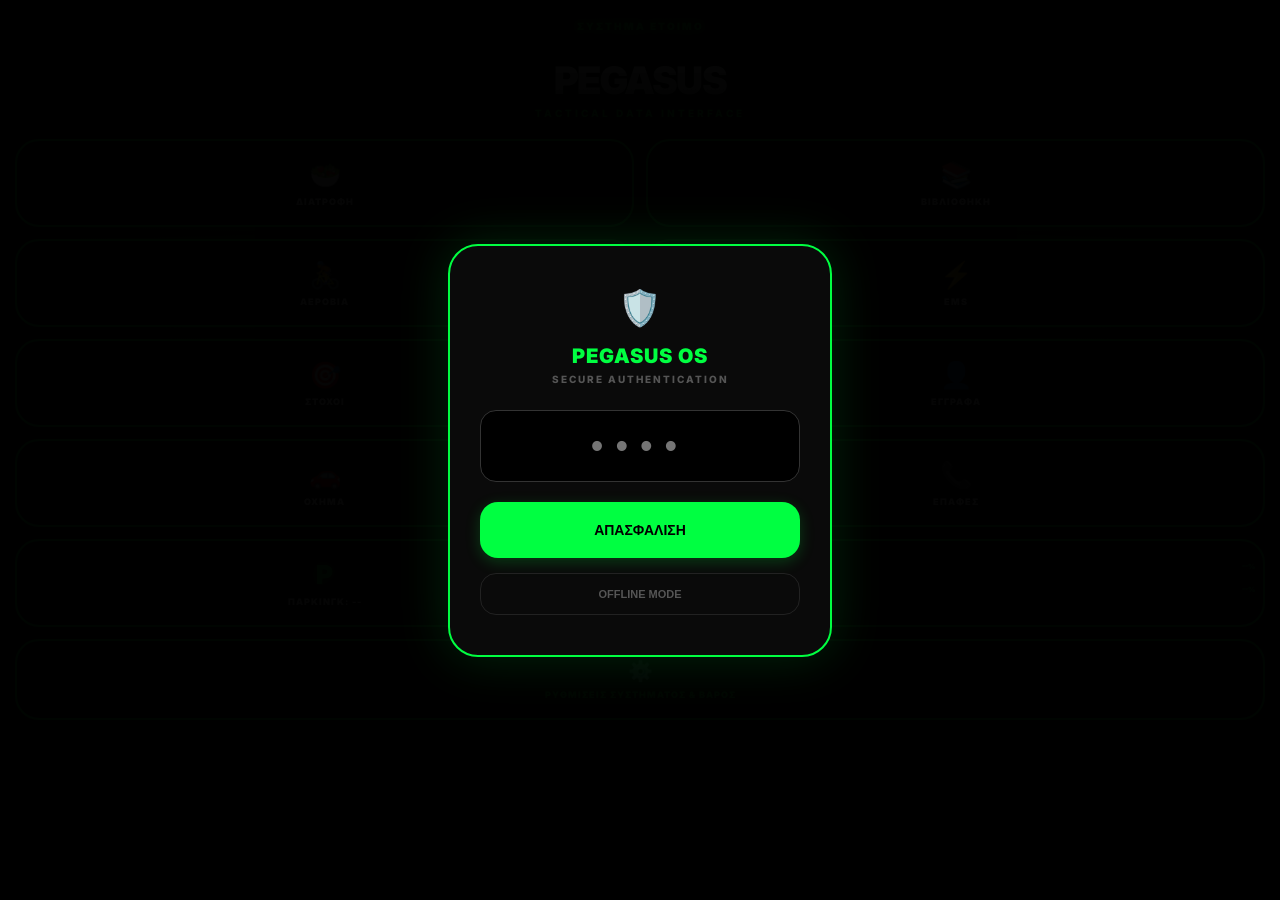
==== mobile.html @ 5f59782a "Update mobile.html" ====
<!DOCTYPE html>
<html lang="el">
<head>
    <meta charset="UTF-8">
    <meta name="viewport" content="width=device-width, initial-scale=1.0, maximum-scale=1.0, user-scalable=no, viewport-fit=cover">
    <title>Pegasus Mobile v15.9</title>

    <script>
        (function() {
            const params = new URLSearchParams(window.location.search);
            const now = Date.now();
            if (!params.has('v') || (now - parseInt(params.get('v')) > 30000)) {
                window.location.replace(window.location.pathname + '?v=' + now + window.location.hash);
            }
        })();
    </script>

    <link href="https://fonts.googleapis.com/css2?family=Inter:wght@400;600;800;900&display=swap" rel="stylesheet">
    
    <style>
        :root { 
            --main: #00ff41; --danger: #ff4444; --bg: #050505; 
            --card: rgba(23, 23, 23, 0.85); --border: #00ff41; 
        }
        
        body, html { 
            height: 100%; margin: 0; overflow: hidden; background: var(--bg); 
            color: #fff; font-family: 'Inter', sans-serif; text-align: center; 
            overscroll-behavior: none; position: fixed; width: 100%; 
        }

        body { 
            padding: 20px 15px; box-sizing: border-box; 
            background-image: radial-gradient(circle at 50% -20%, #002200 0%, #050505 60%); 
            display: flex; flex-direction: column; align-items: center; 
        }

        #sync-indicator { font-size: 10px; font-weight: 900; letter-spacing: 2px; color: var(--main); margin-bottom: 10px; text-transform: uppercase; text-shadow: 0 0 10px var(--main); }
        
        .header h1 { font-size: 38px; font-weight: 900; margin: 0; letter-spacing: -1.5px; text-transform: uppercase; background: linear-gradient(to bottom, #fff, #888); -webkit-background-clip: text; -webkit-text-fill-color: transparent; }
        .header p { font-size: 10px; color: var(--main); margin: 4px 0 20px; font-weight: 800; letter-spacing: 3px; text-transform: uppercase; }

        .grid { display: grid; grid-template-columns: 1fr 1fr; gap: 12px; width: 100%; padding-bottom: 20px; overflow-y: auto; scrollbar-width: none; }
        .grid::-webkit-scrollbar { display: none; }
.log-item { 
            background: rgba(255, 255, 255, 0.05); 
            padding: 15px; 
            border-radius: 18px; 
            border: 1px solid var(--border); 
            text-align: left; 
            position: relative; 
            margin-bottom: 12px; 
            width: 100%; 
            box-sizing: border-box; 
            display: block; /* Επιβάλλει σταθερή δομή */
        }
.btn-del { 
            position: absolute; 
            top: 12px; 
            right: 12px; 
            color: var(--danger); 
            background: rgba(255, 68, 68, 0.1); 
            border: 1px solid var(--danger);
            border-radius: 8px;
            padding: 5px 10px;
            font-size: 14px; 
            font-weight: 900; 
            cursor: pointer;
        }
        .tile { 
            background: var(--card); border: 2px solid var(--border); border-radius: 24px; 
            padding: 18px 10px; backdrop-filter: blur(12px); transition: 0.15s; 
            display: flex; flex-direction: column; align-items: center; justify-content: center;
            box-shadow: 0 0 15px rgba(0, 255, 65, 0.15);
        }
        .tile:active { transform: scale(0.94); background: rgba(0,255,65,0.1); }
        .tile-icon { font-size: 26px; margin-bottom: 6px; }
        .tile-label { font-size: 9px; font-weight: 900; text-transform: uppercase; color: #fff; letter-spacing: 1px; }

        .view { display: none; height: 82vh; flex-direction: column; width: 100%; align-items: center; overflow-y: auto; padding-bottom: 40px; scrollbar-width: none; }
        .view.active { display: flex; animation: viewIn 0.3s cubic-bezier(0.4, 0, 0.2, 1) forwards; }
        @keyframes viewIn { from { opacity: 0; transform: translateY(15px); } to { opacity: 1; transform: translateY(0); } }

        input { width: 100%; background: #000; border: 1px solid #222; border-radius: 16px; color: #fff; padding: 14px; margin-bottom: 10px; font-size: 16px; box-sizing: border-box; text-align: center; outline: none; }
        .primary-btn { width: 100%; padding: 16px; background: var(--main); border: none; border-radius: 18px; color: #000; font-weight: 900; text-transform: uppercase; font-size: 12px; cursor: pointer; box-shadow: 0 4px 15px rgba(0,255,65,0.2); }
        .secondary-btn { background: transparent; border: 1px solid var(--main); color: var(--main); padding: 14px; border-radius: 16px; font-weight: 800; font-size: 11px; text-transform: uppercase; cursor: pointer; width: 100%; }
        .btn-back { background: rgba(255,255,255,0.05); border: none; color: var(--main); font-weight: 900; padding: 10px 20px; border-radius: 14px; margin-bottom: 20px; text-transform: uppercase; font-size: 10px; letter-spacing: 1px; }

        .mini-card { background: rgba(255, 255, 255, 0.03); padding: 15px; border-radius: 20px; border: 1px solid #1a1a1a; margin-bottom: 10px; width: 100%; box-sizing: border-box; }
        .mini-label { font-size: 9px; font-weight: 800; color: var(--main); text-transform: uppercase; letter-spacing: 1px; margin-bottom: 4px; display: block; }
        .mini-val { font-size: 16px; font-weight: 900; color: #fff; }

        .bar-bg { width: 100%; background: #000; height: 6px; border-radius: 3px; margin-top: 10px; overflow: hidden; border: 1px solid #111; }
        .bar-fill { height: 100%; background: var(--main); width: 0%; transition: width 0.8s cubic-bezier(0.4, 0, 0.2, 1); box-shadow: 0 0 10px var(--main); }

        .section-title { font-size: 11px; font-weight: 900; color: var(--main); text-transform: uppercase; letter-spacing: 2px; margin: 25px 0 12px; text-align: center; }
        .compact-grid { display: grid; grid-template-columns: 1fr 1fr; gap: 10px; width: 100%; margin-bottom: 10px; }
        .input-label { font-size: 9px; color: #666; text-transform: uppercase; margin-bottom: 5px; font-weight: 800; letter-spacing: 1px; text-align: center; width: 100%; }
        .icon-parking {
    color: var(--main); /* Χρησιμοποιεί το Pegasus Green */
    text-shadow: 0 0 10px rgba(0, 255, 65, 0.5); /* Προσθέτει Tactical Glow */
    font-style: normal;
    font-weight: 900;
}
    </style>
</head>
<body>

    <div id="pinModal" style="display:none; position: fixed; top: 0; left: 0; width: 100%; height: 100%; background: rgba(0,0,0,0.98); z-index: 9999; flex-direction: column; align-items: center; justify-content: center;">
        <div style="background:#0a0a0a; border:2px solid #00ff41; padding:40px 30px; border-radius:30px; text-align:center; width:85%; max-width: 320px; box-shadow: 0 0 50px rgba(0,255,65,0.15);">
            <div style="font-size:35px; margin-bottom:15px;">🛡️</div>
            <div style="color:#00ff41; font-weight:900; margin-bottom:5px; letter-spacing:1px; font-size: 20px;">PEGASUS OS</div>
            <div style="color:#555; font-size: 10px; font-weight: 800; margin-bottom: 25px; letter-spacing: 2px;">SECURE AUTHENTICATION</div>
            <input type="password" id="pinInput" style="font-size:36px; letter-spacing:12px; border-color: #333; margin-bottom: 20px;" inputmode="numeric" maxlength="4" placeholder="••••">
            <button class="primary-btn" onclick="attemptVaultUnlock()" style="font-size: 14px; padding: 20px;">ΑΠΑΣΦΑΛΙΣΗ</button>
            <button class="secondary-btn" style="margin-top: 15px; border-color: #222; color: #555;" onclick="skipVault()">OFFLINE MODE</button>
        </div>
    </div>

    <div id="sync-indicator">ΣΥΣΤΗΜΑ ΕΤΟΙΜΟ</div>
    <div id="dietAdvisorMobile" style="font-size: 11px; font-weight: 800; color: #ffb300; margin-bottom: 15px; text-transform: uppercase; letter-spacing: 1px;"></div>

    <div id="home" class="view active">
        <div class="header"><h1>PEGASUS</h1><p>Tactical Data Interface</p></div>
        
        <div class="grid">
            <div class="tile" onclick="openView('diet')"><span class="tile-icon">🥗</span><span class="tile-label">Διατροφή</span></div>
            <div class="tile" onclick="openView('library')"><span class="tile-icon">📚</span><span class="tile-label">Βιβλιοθήκη</span></div>
            
            <div class="tile" onclick="openView('cardio')"><span class="tile-icon">🚴</span><span class="tile-label">Αερόβια</span></div>
            <div class="tile" onclick="openView('ems_panel')"><span class="tile-icon">⚡</span><span class="tile-label">EMS</span></div>
            
            <div class="tile" onclick="openView('preview')"><span class="tile-icon">🎯</span><span class="tile-label">Στόχοι</span></div>
            <div class="tile" onclick="openView('profile')"><span class="tile-icon">👤</span><span class="tile-label">Έγγραφα</span></div>
            
            <div class="tile" onclick="openView('car')"><span class="tile-icon">🚗</span><span class="tile-label">Όχημα</span></div>
            <div class="tile" onclick="openView('phones')"><span class="tile-icon">📞</span><span class="tile-label">Επαφές</span></div>

<div class="tile" onclick="openView('parking_panel')">
    <span class="tile-icon icon-parking">P</span> 
    <span id="parkingStatus" class="tile-label">ΠΑΡΚΙΝΓΚ: --</span>
</div>

            <div class="tile" onclick="openView('supps')" style="padding: 10px 8px;">
                <div style="width: 100%; display: flex; flex-direction: column; gap: 4px;">
                    <div style="font-size: 7px; color: #fff; display: flex; justify-content: space-between; font-weight: 900;">
                        <span>WHEY</span><span id="homeProtTxt" style="color: var(--main);">--%</span>
                    </div>
                    <div class="bar-bg" style="height: 4px; margin: 0; background: rgba(0,0,0,0.5);">
                        <div id="homeProtBar" class="bar-fill" style="background: var(--main); box-shadow: 0 0 8px var(--main);"></div>
                    </div>
                    <div style="font-size: 7px; color: #fff; display: flex; justify-content: space-between; font-weight: 900;">
                        <span>CREA</span><span id="homeCreaTxt" style="color: var(--main);">--%</span>
                    </div>
                    <div class="bar-bg" style="height: 4px; margin: 0; background: rgba(0,0,0,0.5);">
                        <div id="homeCreaBar" class="bar-fill" style="background: var(--main); box-shadow: 0 0 8px var(--main);"></div>
                    </div>
                </div>
            </div>

            <div class="tile" onclick="openView('settings_panel')" style="grid-column: span 2;">
                <span class="tile-icon" style="font-size: 20px;">⚙️</span>
                <span class="tile-label" style="color: var(--main); font-weight: 900;">ΡΥΘΜΙΣΕΙΣ ΣΥΣΤΗΜΑΤΟΣ & ΒΑΡΟΣ</span>
            </div>
        </div>
    </div>

    <div id="diet" class="view">
        <button class="btn-back" onclick="openView('home')">◀ ΕΠΙΣΤΡΟΦΗ</button>
        <div class="compact-grid">
            <div class="mini-card"><span class="mini-label">ΘΕΡΜΙΔΕΣ</span><div id="txtKcal" class="mini-val">0 / 2800</div></div>
            <div class="mini-card"><span class="mini-label">ΠΡΩΤΕΪΝΗ</span><div id="txtProt" class="mini-val">0 / 160g</div></div>
        </div>
        <input type="text" id="fName" placeholder="Όνομα Γεύματος">
        <div class="compact-grid">
            <input type="number" id="fKcal" placeholder="Θερμίδες" inputmode="numeric">
            <input type="number" id="fProt" placeholder="Πρωτεΐνη" inputmode="numeric">
        </div>
        <button class="primary-btn" onclick="PegasusDiet.add()">ΚΑΤΑΓΡΑΦΗ ΓΕΥΜΑΤΟΣ</button>
        <div id="foodHistoryList" style="width:100%; margin-top:20px;"></div>
    </div>

    <div id="library" class="view">
        <button class="btn-back" onclick="openView('home')">◀ ΕΠΙΣΤΡΟΦΗ</button>
        <div class="section-title">ΒΙΒΛΙΟΘΗΚΗ ΦΑΓΗΤΩΝ</div>
        <input type="text" id="libSearch" placeholder="🔍 Αναζήτηση..." oninput="PegasusDiet.renderLibrary()">
        <div id="libraryContainer" style="width:100%;"></div>
    </div>

<div id="cardio" class="view">
        <button class="btn-back" onclick="openView('home')">◀ ΕΠΙΣΤΡΟΦΗ</button>
        <div class="section-title">ΚΑΤΑΓΡΑΦΗ ΑΕΡΟΒΙΑΣ</div>
        <div class="input-label">ΔΙΑΔΡΟΜΗ / ΤΥΠΟΣ</div>
        <input type="text" id="cdRoute" placeholder="π.χ. ΠΟΔΗΛΑΣΙΑ">
        <div class="compact-grid">
            <div><div class="input-label">ΧΙΛΙΟΜΕΤΡΑ</div><input type="number" id="cdKm" placeholder="Km" step="0.1" inputmode="decimal"></div>
            <div><div class="input-label">ΛΕΠΤΑ</div><input type="number" id="cdTime" placeholder="Min" inputmode="numeric"></div>
        </div>
        <button class="primary-btn" onclick="window.PegasusCardio?.save()">ΑΠΟΘΗΚΕΥΣΗ</button>
    </div>

    <div id="ems_panel" class="view">
        <button class="btn-back" onclick="openView('home')">◀ ΕΠΙΣΤΡΟΦΗ</button>
        <div class="section-title">ΣΥΝΕΔΡΙΑ IMS / EMS</div>
        <div class="mini-card" style="padding: 25px;">
            <div id="totalProgress" style="font-size: 12px; font-weight: 900; margin-bottom: 10px;">0% ΟΛΟΚΛΗΡΩΣΗ</div>
            <div class="bar-bg"><div id="mainProgressBar" class="bar-fill"></div></div>
            <div id="phaseTimer" style="font-size:55px; font-weight:900; color:#00ff41; margin:20px 0; font-variant-numeric: tabular-nums;">25:00</div>
        </div>
        <button id="btnStart" class="primary-btn" onclick="PegasusEMS.start()" style="padding: 20px;">ΕΝΑΡΞΗ ΣΥΝΕΔΡΙΑΣ</button>
    </div>

    <div id="preview" class="view">
        <button class="btn-back" onclick="openView('home')">◀ ΕΠΙΣΤΡΟΦΗ</button>
        <div class="section-title">ΕΒΔΟΜΑΔΙΑΙΑ ΣΤΟΧΕΥΣΗ</div>
        <div id="muscle-container" class="compact-grid"></div>
    </div>

    <div id="profile" class="view">
        <button class="btn-back" onclick="openView('home')">◀ ΕΠΙΣΤΡΟΦΗ</button>
        <div class="section-title">ΠΡΟΣΩΠΙΚΑ ΕΓΓΡΑΦΑ</div>
        <div class="input-label">ΠΡΟΣΩΠΙΚΟΣ ΑΡΙΘΜΟΣ</div><input type="text" id="pPA" readonly>
        <div class="input-label">ΑΔΤ</div><input type="text" id="pADT" readonly>
        <div class="input-label">ΑΦΜ</div><input type="text" id="pAFM" readonly>
        <div class="input-label">ΑΜΚΑ</div><input type="text" id="pAMKA" readonly>
        <div class="input-label">IBAN</div><input type="text" id="pIban" readonly>
        <div class="compact-grid">
            <button class="secondary-btn" onclick="unlockFields('profile')">ΕΠΕΞΕΡΓΑΣΙΑ</button>
            <button class="primary-btn" onclick="PegasusProfile.saveSpecs()">ΑΠΟΘΗΚΕΥΣΗ</button>
        </div>
    </div>

    <div id="car" class="view">
        <button class="btn-back" onclick="openView('home')">◀ ΕΠΙΣΤΡΟΦΗ</button>
        <div class="section-title">ΣΤΟΙΧΕΙΑ ΟΧΗΜΑΤΟΣ</div>
        <div class="input-label">ΠΙΝΑΚΙΔΑ</div><input type="text" id="carPlate" readonly>
        <div class="input-label">ΜΟΝΤΕΛΟ</div><input type="text" id="carModel" readonly>
        <div class="input-label">VIN (ΠΛΑΙΣΙΟ)</div><input type="text" id="carVin" readonly>
        <div class="section-title" style="margin-top:15px; color: #555;">ΗΜΕΡΟΜΗΝΙΕΣ & ΣΕΡΒΙΣ</div>
        <div class="input-label">ΛΗΞΗ ΑΣΦΑΛΕΙΑΣ</div><input type="text" id="carIns" placeholder="ΗΗ/ΜΜ/ΕΕΕΕ" readonly>
        <div class="input-label">ΛΗΞΗ ΚΤΕΟ</div><input type="text" id="carKteo" placeholder="ΗΗ/ΜΜ/ΕΕΕΕ" readonly>
        <div class="input-label">ΕΠΟΜΕΝΟ SERVICE (KM)</div><input type="text" id="carSrv" placeholder="π.χ. 306.000" readonly>
        <div class="compact-grid">
            <button class="secondary-btn" onclick="unlockFields('car')">ΕΠΕΞΕΡΓΑΣΙΑ</button>
            <button class="primary-btn" onclick="window.PegasusCar?.saveSpecs()">ΑΠΟΘΗΚΕΥΣΗ</button>
        </div>
    </div>

    <div id="phones" class="view">
        <button class="btn-back" onclick="openView('home')">◀ ΕΠΙΣΤΡΟΦΗ</button>
        <div class="section-title">ΕΠΑΦΕΣ ΑΝΑΓΚΗΣ</div>
        <input type="text" id="cName" placeholder="Όνομα">
        <input type="tel" id="cNum" placeholder="Τηλέφωνο">
        <button class="primary-btn" onclick="PegasusProfile.addContact()">ΠΡΟΣΘΗΚΗ</button>
        <div id="contactList" style="width:100%; margin-top: 15px;"></div>
    </div>

    <div id="supps" class="view">
        <button class="btn-back" onclick="openView('home')">◀ ΕΠΙΣΤΡΟΦΗ</button>
        <div class="section-title">ΑΠΟΘΕΜΑ ΣΥΜΠΛΗΡΩΜΑΤΩΝ</div>
        <div class="mini-card" style="border-left: 4px solid #00bcd4;">
            <span class="mini-label">ΠΡΩΤΕΪΝΗ WHEY</span>
            <div id="protLevelText" class="mini-val">--- / 2500g</div>
            <div class="bar-bg"><div id="protBar" class="bar-fill" style="background:#00bcd4;"></div></div>
            <div class="compact-grid" style="margin-top:15px;">
                <button class="secondary-btn" onclick="PegasusInventory.consume('prot', 30)">-30g</button>
                <button class="primary-btn" onclick="PegasusInventory.refill('prot', 2500)">ΑΝΑΠΛΗΡΩΣΗ</button>
            </div>
        </div>
        <div class="mini-card" style="border-left: 4px solid #9c27b0;">
            <span class="mini-label">ΚΡΕΑΤΙΝΗ</span>
            <div id="creaLevelText" class="mini-val">--- / 1000g</div>
            <div class="bar-bg"><div id="creaBar" class="bar-fill" style="background:#9c27b0;"></div></div>
            <div class="compact-grid" style="margin-top:15px;">
                <button class="secondary-btn" onclick="PegasusInventory.consume('crea', 5)">-5g</button>
                <button class="primary-btn" onclick="PegasusInventory.refill('crea', 1000)">ΑΝΑΠΛΗΡΩΣΗ</button>
            </div>
        </div>
    </div>

<div id="parking_panel" class="view">
    <button class="btn-back" onclick="openView('home')">◀ ΕΠΙΣΤΡΟΦΗ</button>
    <div class="section-title">ΕΝΤΟΠΙΣΜΟΣ ΟΧΗΜΑΤΟΣ</div>
    <div class="mini-card" style="border-left: 4px solid #ff9800;">
        <span class="mini-label">ΝΕΑ ΠΕΡΙΟΧΗ / ΘΕΣΗ</span>
        <input type="text" id="parkingInput" placeholder="π.χ. Γιάννενα, Κέντρο...">
       <button class="primary-btn" onclick="window.PegasusParking.save()">ΑΠΟΘΗΚΕΥΣΗ ΣΤΟ CLOUD</button>
    </div>
    <div class="section-title">ΠΡΟΣΦΑΤΕΣ ΠΕΡΙΟΧΕΣ (TOP 10)</div>
    <div id="parkingHistoryList" style="width:100%; display:flex; flex-direction:column; gap:8px;"></div>
</div>

    <div id="settings_panel" class="view">
        <button class="btn-back" onclick="openView('home')">◀ ΕΠΙΣΤΡΟΦΗ</button>
        <div class="mini-card" style="border-left: 4px solid var(--main); margin-bottom: 20px;">
            <span class="mini-label">ΚΑΤΑΓΡΑΦΗ ΒΑΡΟΥΣ ΣΩΜΑΤΟΣ</span>
            <input type="number" id="mobileWeightInput" placeholder="74.0" step="0.1">
            <div id="mobileWeightAvg" style="font-size: 10px; color: var(--main); font-weight: 800;">M.O. Εβδομάδας: -- kg</div>
            <button class="primary-btn" onclick="window.PegasusWeight?.save(document.getElementById('mobileWeightInput').value)">ΕΝΗΜΕΡΩΣΗ</button>
        </div>
        <div class="section-title">ΔΙΑΧΕΙΡΙΣΗ ΔΕΔΟΜΕΝΩΝ</div>
        <button class="secondary-btn" style="margin-bottom: 10px; border-color: #4CAF50; color: #4CAF50;" onclick="exportData()">ΛΗΨΗ BACKUP</button>
        <label class="secondary-btn" style="display:block; text-align: center; border-color: #2196F3; color: #2196F3;">
            ΕΠΑΝΑΦΟΡΑ DATA
            <input type="file" style="display:none;" onchange="importData(event)">
        </label>
        <button class="primary-btn" style="background: #ff4444; color: #fff; margin-top: 40px;" onclick="hardResetSystem()">🚨 ΓΕΝΙΚΟ RESET ΣΥΣΤΗΜΑΤΟΣ</button>
    </div>

<script>
/* ===== PEGASUS MOBILE MASTER CONTROLLER v15.9 ===== */
const PEGASUS = { key: "$2a$10$oU/TyQjSeNEVr/k5dnFS8ulKZkbb9gUWd5xuXijAYFCBijuXrYAFC", bin: "69b6757ab7ec241ddc6d7230" };
let isUnlocked = false;

function openView(id) {
    document.querySelectorAll('.view').forEach(v => v.classList.remove('active'));
    const targetView = document.getElementById(id);
    if (targetView) targetView.classList.add('active');
    refreshUIComponent(id);
}

function refreshUIComponent(id) {
    try {
        if (id === 'diet') window.PegasusDiet?.updateUI();
        if (id === 'library') window.PegasusDiet?.renderLibrary();
        if (id === 'supps') window.PegasusInventory?.updateUI();
        if (id === 'preview') updateMuscleUI();
        if (id === 'car') window.PegasusCar?.load();
        if (id === 'profile') window.PegasusProfile?.load();
        if (id === 'phones') window.PegasusProfile?.renderContacts();
        if (id === 'settings_panel') window.PegasusWeight?.updateUI();
        if (id === 'parking_panel') {
            window.PegasusParking?.updateUI(); // ΟΡΘΗ ΚΛΗΣΗ
        }
    } catch(e) { console.error("Refresh Error:", e); }
}

function refreshAllUI() {
    window.PegasusDiet?.updateUI(); 
    window.PegasusInventory?.updateUI(); 
    window.PegasusWeight?.updateUI(); 
    window.PegasusParking?.updateUI(); // ΟΡΘΗ ΚΛΗΣΗ
    window.PegasusCar?.load(); 
    if (typeof updateMuscleUI === "function") updateMuscleUI();
}

// --- ΣΥΝΑΡΤΗΣΕΙΣ ΠΟΥ ΛΕΙΠΟΥΝ ---
function addFoodLocal() {
    const name = document.getElementById("fName").value || "Γεύμα";
    const kcal = parseFloat(document.getElementById("fKcal").value) || 0;
    const prot = parseFloat(document.getElementById("fProt").value) || 0;
    const d = new Date(); const dateStr = `${d.getDate()}/${d.getMonth()+1}/${d.getFullYear()}`;
    let log = JSON.parse(localStorage.getItem("food_log_" + dateStr)) || [];
    log.unshift({name, kcal, protein: prot});
    localStorage.setItem("food_log_" + dateStr, JSON.stringify(log));
    
    let tk = parseFloat(localStorage.getItem("pegasus_today_kcal")) || 0;
    let tp = parseFloat(localStorage.getItem("pegasus_today_protein")) || 0;
    localStorage.setItem("pegasus_today_kcal", (tk + kcal));
    localStorage.setItem("pegasus_today_protein", (tp + prot));
    
    document.getElementById("fName").value = ""; 
    document.getElementById("fKcal").value = ""; 
    document.getElementById("fProt").value = "";
    updateDietUI();
    if(window.PegasusCloud) window.PegasusCloud.push();
}

function updateDietUI() {
    const d = new Date(); const dateStr = `${d.getDate()}/${d.getMonth()+1}/${d.getFullYear()}`;
    const log = JSON.parse(localStorage.getItem("food_log_" + dateStr)) || [];
    const tk = localStorage.getItem("pegasus_today_kcal") || "0";
    const tp = localStorage.getItem("pegasus_today_protein") || "0";
    document.getElementById("txtKcal").textContent = `${Math.round(tk)} / 2800`;
    document.getElementById("txtProt").textContent = `${Math.round(tp)} / 160g`;
    document.getElementById("foodHistoryList").innerHTML = log.map((i, idx) => `
        <div class="log-item">
            <button class="btn-del" onclick="deleteFoodLocal(${idx})">✕</button>
            <div style="font-weight: 800; color: #fff;">${i.name}</div>
            <div style="color: var(--main); font-size: 12px; font-weight:600;">${i.kcal} kcal | ${i.protein}g P</div>
        </div>`).join('');
}

function deleteFoodLocal(idx) {
    const d = new Date(); const dateStr = `${d.getDate()}/${d.getMonth()+1}/${d.getFullYear()}`;
    let log = JSON.parse(localStorage.getItem("food_log_" + dateStr)) || [];
    const item = log[idx];
    if(item) {
        let tk = parseFloat(localStorage.getItem("pegasus_today_kcal")) || 0;
        let tp = parseFloat(localStorage.getItem("pegasus_today_protein")) || 0;
        localStorage.setItem("pegasus_today_kcal", Math.max(0, tk - item.kcal));
        localStorage.setItem("pegasus_today_protein", Math.max(0, tp - item.protein));
    }
    log.splice(idx, 1);
    localStorage.setItem("food_log_" + dateStr, JSON.stringify(log));
    updateDietUI();
    if(window.PegasusCloud) window.PegasusCloud.push();
}



// --- ΠΡΟΣΘΗΚΗ ΓΙΑ ΑΕΡΟΒΙΑ ---
window.PegasusCardio = {
    save: function() {
        const km = parseFloat(document.getElementById('cdKm').value) || 0;
        const mins = parseInt(document.getElementById('cdTime').value) || 0;
        const route = document.getElementById('cdRoute').value || "Αερόβια";
        
        if (km <= 0 && mins <= 0) return alert("Εισάγετε δεδομένα.");
        
        // Maximalist Retention: Μείωση του στόχου "Πόδια" αν υπάρχουν χιλιόμετρα
        if (km > 0) {
            let h = JSON.parse(localStorage.getItem('pegasus_weekly_history')) || {};
            h["Πόδια"] = Math.max(0, (h["Πόδια"] || 0) - km);
            localStorage.setItem('pegasus_weekly_history', JSON.stringify(h));
        }
        
        alert("Η δραστηριότητα (" + route + ") καταγράφηκε.");
        openView('home');
        if (window.PegasusCloud) window.PegasusCloud.push();
    }
};

function updateSuppUI() {
    const s = JSON.parse(localStorage.getItem('pegasus_supp_inventory')) || {prot: 2500, crea: 1000};
    const pPct = (s.prot / 2500) * 100;
    const cPct = (s.crea / 1000) * 100;
    if(document.getElementById('homeProtTxt')) document.getElementById('homeProtTxt').textContent = Math.round(pPct) + '%';
    if(document.getElementById('homeProtBar')) document.getElementById('homeProtBar').style.width = pPct + '%';
    if(document.getElementById('homeCreaTxt')) document.getElementById('homeCreaTxt').textContent = Math.round(cPct) + '%';
    if(document.getElementById('homeCreaBar')) document.getElementById('homeCreaBar').style.width = cPct + '%';
}

function unlockFields(v) { 
    document.querySelectorAll(`#${v} input[readonly]`).forEach(el => { 
        el.removeAttribute('readonly'); el.style.border = "1px solid #00ff41"; 
    }); 
}

function updateMuscleUI() { 
    const h = JSON.parse(localStorage.getItem('pegasus_weekly_history')) || {};
    const targets = { "Στήθος": 24, "Πλάτη": 24, "Πόδια": 24, "Χέρια": 16, "Ώμοι": 16, "Κορμός": 12 };
    const container = document.getElementById("muscle-container");
    if (!container) return;
    container.innerHTML = Object.keys(targets).map(g => {
        const v = h[g] || 0; const p = Math.min((v/targets[g])*100, 100);
        return `<div class="mini-card"><span class="mini-label">${g}</span><div class="mini-val">${v}/${targets[g]}</div><div class="bar-bg"><div class="bar-fill" style="width:${p}%;"></div></div></div>`;
    }).join('');
}

function setSyncStatus(s) { 
    const e = document.getElementById("sync-indicator"); if(!e) return;
    if (s === 'online') { e.textContent = "ONLINE"; e.style.color = "#00ff41"; }
    else if (s === 'offline') { e.textContent = "OFFLINE"; e.style.color = "#ff4444"; }
    else { e.textContent = s.toUpperCase(); e.style.color = "#00bcd4"; }
}

function attemptVaultUnlock() { 
    const pin = document.getElementById("pinInput").value;
    // Έλεγχος αν το cloudSync.js έχει φορτώσει το αντικείμενο
    if(window.PegasusCloud && window.PegasusCloud.unlock(pin)) { 
        document.getElementById("pinModal").style.display = "none"; 
        isUnlocked = true;
    } else if (!window.PegasusCloud) {
        console.error("Critical: cloudSync.js not loaded.");
    }
}

function skipVault() { document.getElementById("pinModal").style.display = "none"; setSyncStatus('offline'); refreshAllUI(); }

function hardResetSystem() {
    if(confirm("🚨 ΠΡΟΣΟΧΗ: Διαγραφή Cache & Hard Reload. Συνέχεια;")) {
        localStorage.removeItem("pegasus_vault_pin");
        location.replace(location.pathname + '?v=' + Date.now());
    }
}

function exportData() {
    const backup = {};
    for (let i = 0; i < localStorage.length; i++) {
        let k = localStorage.key(i);
        if (k.includes("pegasus_") || k.includes("food_log_") || k.includes("peg_")) backup[k] = localStorage.getItem(k);
    }
    const blob = new Blob([JSON.stringify(backup)], { type: "application/json" });
    const a = document.createElement("a"); a.href = URL.createObjectURL(blob);
    a.download = `PEGASUS_MOBILE_BACKUP.json`; a.click();
}

function importData(e) {
    const reader = new FileReader();
    reader.onload = (event) => {
        const data = JSON.parse(event.target.result);
        Object.keys(data).forEach(k => localStorage.setItem(k, data[k]));
        location.reload();
    };
    reader.readAsText(e.target.files[0]);
}

window.onload = async () => { 
    const pin = localStorage.getItem("pegasus_vault_pin"); 
    if(pin) {
        if (window.PegasusCloud) await window.PegasusCloud.unlock(pin); 
        
        setTimeout(() => {
            refreshAllUI();
        }, 1000);
    } else {
        document.getElementById("pinModal").style.display="flex"; 
    }
};
</script>


<script src="manifest.js"></script>
    <script src="cloudSync.js"></script>
<script src="data.js"></script>
<script src="car-mobile.js"></script>
<script src="diet-mobile.js"></script>
<script src="cardio-mobile.js"></script>
<script src="ems-mobile.js"></script>
<script src="profile-mobile.js"></script>
<script src="inventory-mobile.js"></script>
<script src="parking-mobile.js"></script>
<script src="dietAdvisor.js"></script>
<script src="weightTracker.js"></script>

</body>
</html>
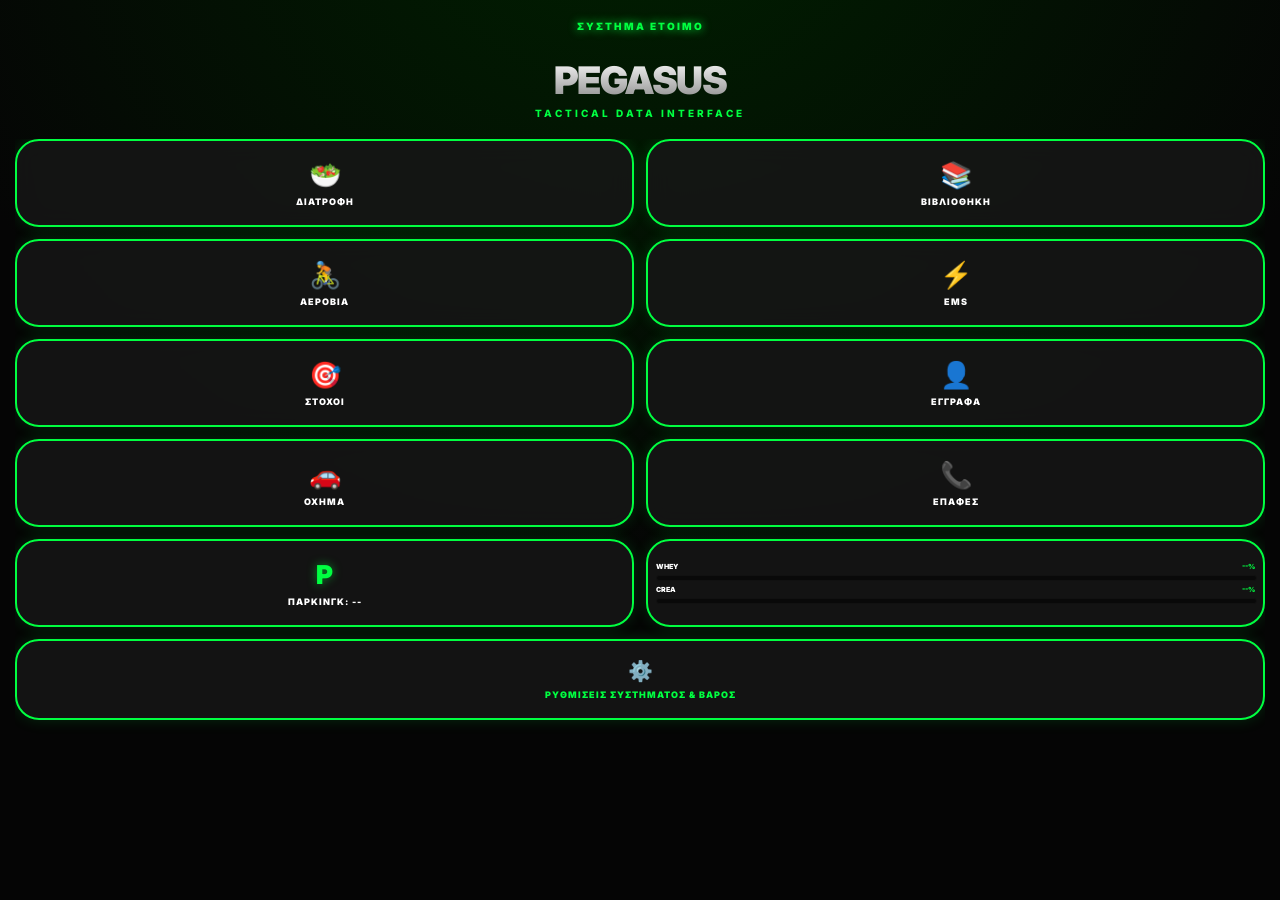
==== commit 130e9cc1: "Update mobile.html" ====
--- a/mobile.html
+++ b/mobile.html
@@ -230,21 +230,53 @@
         </div>
     </div>
 
-    <div id="car" class="view">
-        <button class="btn-back" onclick="openView('home')">◀ ΕΠΙΣΤΡΟΦΗ</button>
-        <div class="section-title">ΣΤΟΙΧΕΙΑ ΟΧΗΜΑΤΟΣ</div>
-        <div class="input-label">ΠΙΝΑΚΙΔΑ</div><input type="text" id="carPlate" readonly>
-        <div class="input-label">ΜΟΝΤΕΛΟ</div><input type="text" id="carModel" readonly>
-        <div class="input-label">VIN (ΠΛΑΙΣΙΟ)</div><input type="text" id="carVin" readonly>
-        <div class="section-title" style="margin-top:15px; color: #555;">ΗΜΕΡΟΜΗΝΙΕΣ & ΣΕΡΒΙΣ</div>
-        <div class="input-label">ΛΗΞΗ ΑΣΦΑΛΕΙΑΣ</div><input type="text" id="carIns" placeholder="ΗΗ/ΜΜ/ΕΕΕΕ" readonly>
-        <div class="input-label">ΛΗΞΗ ΚΤΕΟ</div><input type="text" id="carKteo" placeholder="ΗΗ/ΜΜ/ΕΕΕΕ" readonly>
-        <div class="input-label">ΕΠΟΜΕΝΟ SERVICE (KM)</div><input type="text" id="carSrv" placeholder="π.χ. 306.000" readonly>
-        <div class="compact-grid">
-            <button class="secondary-btn" onclick="unlockFields('car')">ΕΠΕΞΕΡΓΑΣΙΑ</button>
-            <button class="primary-btn" onclick="window.PegasusCar?.saveSpecs()">ΑΠΟΘΗΚΕΥΣΗ</button>
-        </div>
-    </div>
+<div id="car" class="view">
+    <button class="btn-back" onclick="openView('home')">◀ ΕΠΙΣΤΡΟΦΗ</button>
+    <div class="section-title">ΣΤΟΙΧΕΙΑ ΟΧΗΜΑΤΟΣ</div>
+    
+    <div class="input-label">ΠΙΝΑΚΙΔΑ</div>
+    <input type="text" id="carPlate" readonly>
+    
+    <div class="input-label">ΜΟΝΤΕΛΟ</div>
+    <input type="text" id="carModel" readonly>
+    
+    <div class="input-label">VIN (ΠΛΑΙΣΙΟ)</div>
+    <input type="text" id="carVin" readonly>
+
+    <div class="compact-grid">
+        <div>
+            <div class="input-label">ΚΥΒΙΚΑ (cc)</div>
+            <input type="text" id="carEngine" readonly>
+        </div>
+        <div>
+            <div class="input-label">ΙΠΠΟΙ (hp)</div>
+            <input type="text" id="carPower" readonly>
+        </div>
+    </div>
+
+    <div class="section-title" style="margin-top:15px; color: #555;">ΗΜΕΡΟΜΗΝΙΕΣ & ΣΕΡΒΙΣ</div>
+    <div class="input-label">ΛΗΞΗ ΑΣΦΑΛΕΙΑΣ</div>
+    <input type="text" id="carIns" placeholder="ΗΗ/ΜΜ/ΕΕΕΕ" readonly>
+    
+    <div class="input-label">ΛΗΞΗ ΚΤΕΟ</div>
+    <input type="text" id="carKteo" placeholder="ΗΗ/ΜΜ/ΕΕΕΕ" readonly>
+    
+    <div class="input-label">ΕΠΟΜΕΝΟ SERVICE (KM)</div>
+    <input type="text" id="carSrv" placeholder="π.χ. 306.000" readonly>
+
+    <div class="compact-grid">
+        <button class="secondary-btn" onclick="unlockFields('car')">ΕΠΕΞΕΡΓΑΣΙΑ</button>
+        <button class="primary-btn" onclick="window.PegasusCar.saveSpecs()">ΑΠΟΘΗΚΕΥΣΗ</button>
+    </div>
+
+    <div class="section-title">ΙΣΤΟΡΙΚΟ SERVICE</div>
+    <div class="mini-card">
+        <input type="text" id="srvTask" placeholder="Εργασία (π.χ. Λάδια)">
+        <input type="number" id="srvKm" placeholder="Χιλιόμετρα">
+        <button class="primary-btn" onclick="window.PegasusCar.addService()">ΠΡΟΣΘΗΚΗ</button>
+    </div>
+    <div id="serviceLogList" style="width:100%; margin-top:10px;"></div>
+</div>
 
     <div id="phones" class="view">
         <button class="btn-back" onclick="openView('home')">◀ ΕΠΙΣΤΡΟΦΗ</button>
@@ -476,24 +508,61 @@
 }
 
 function exportData() {
+// --- PEGASUS HIGH-INTEGRITY BACKUP SYSTEM ---
+function exportData() {
     const backup = {};
     for (let i = 0; i < localStorage.length; i++) {
         let k = localStorage.key(i);
-        if (k.includes("pegasus_") || k.includes("food_log_") || k.includes("peg_")) backup[k] = localStorage.getItem(k);
-    }
-    const blob = new Blob([JSON.stringify(backup)], { type: "application/json" });
-    const a = document.createElement("a"); a.href = URL.createObjectURL(blob);
-    a.download = `PEGASUS_MOBILE_BACKUP.json`; a.click();
+        // Αντιγράφουμε μόνο τα κλειδιά του Pegasus
+        if (k.includes("pegasus_") || k.includes("food_log_") || k.startsWith("peg_")) {
+            backup[k] = localStorage.getItem(k);
+        }
+    }
+    
+    if (Object.keys(backup).length === 0) {
+        alert("⚠️ ΣΦΑΛΜΑ: Δεν βρέθηκαν δεδομένα για Backup.");
+        return;
+    }
+
+    const blob = new Blob([JSON.stringify(backup, null, 2)], { type: "application/json" });
+    const a = document.createElement("a");
+    const timestamp = new Date().toISOString().replace(/[:.]/g, "-").slice(0, 16);
+    
+    a.href = URL.createObjectURL(blob);
+    a.download = `PEGASUS_RESTORE_${timestamp}.json`;
+    document.body.appendChild(a);
+    a.click();
+    document.body.removeChild(a);
+    alert("✅ Το αρχείο Backup δημιουργήθηκε.");
 }
 
 function importData(e) {
+    const file = e.target.files[0];
+    if (!file) return;
+
     const reader = new FileReader();
     reader.onload = (event) => {
-        const data = JSON.parse(event.target.result);
-        Object.keys(data).forEach(k => localStorage.setItem(k, data[k]));
-        location.reload();
+        try {
+            const data = JSON.parse(event.target.result);
+            
+            if (confirm("🚨 ΠΡΟΣΟΧΗ: Τα τρέχοντα δεδομένα θα διαγραφούν και θα αντικατασταθούν από το Backup. Συνέχεια;")) {
+                // 1. Καθαρισμός τρέχουσας μνήμης (Full Wipe)
+                localStorage.clear();
+                
+                // 2. Εισαγωγή νέων δεδομένων
+                Object.keys(data).forEach(k => {
+                    localStorage.setItem(k, data[k]);
+                });
+
+                alert("✅ Η επαναφορά ολοκληρώθηκε επιτυχώς. Το σύστημα θα κάνει επανεκκίνηση.");
+                location.replace(location.pathname + '?v=' + Date.now());
+            }
+        } catch (err) {
+            console.error("Restore Error:", err);
+            alert("❌ ΣΦΑΛΜΑ: Το αρχείο δεν είναι έγκυρο αρχείο Pegasus Backup.");
+        }
     };
-    reader.readAsText(e.target.files[0]);
+    reader.readAsText(file);
 }
 
 window.onload = async () => { 
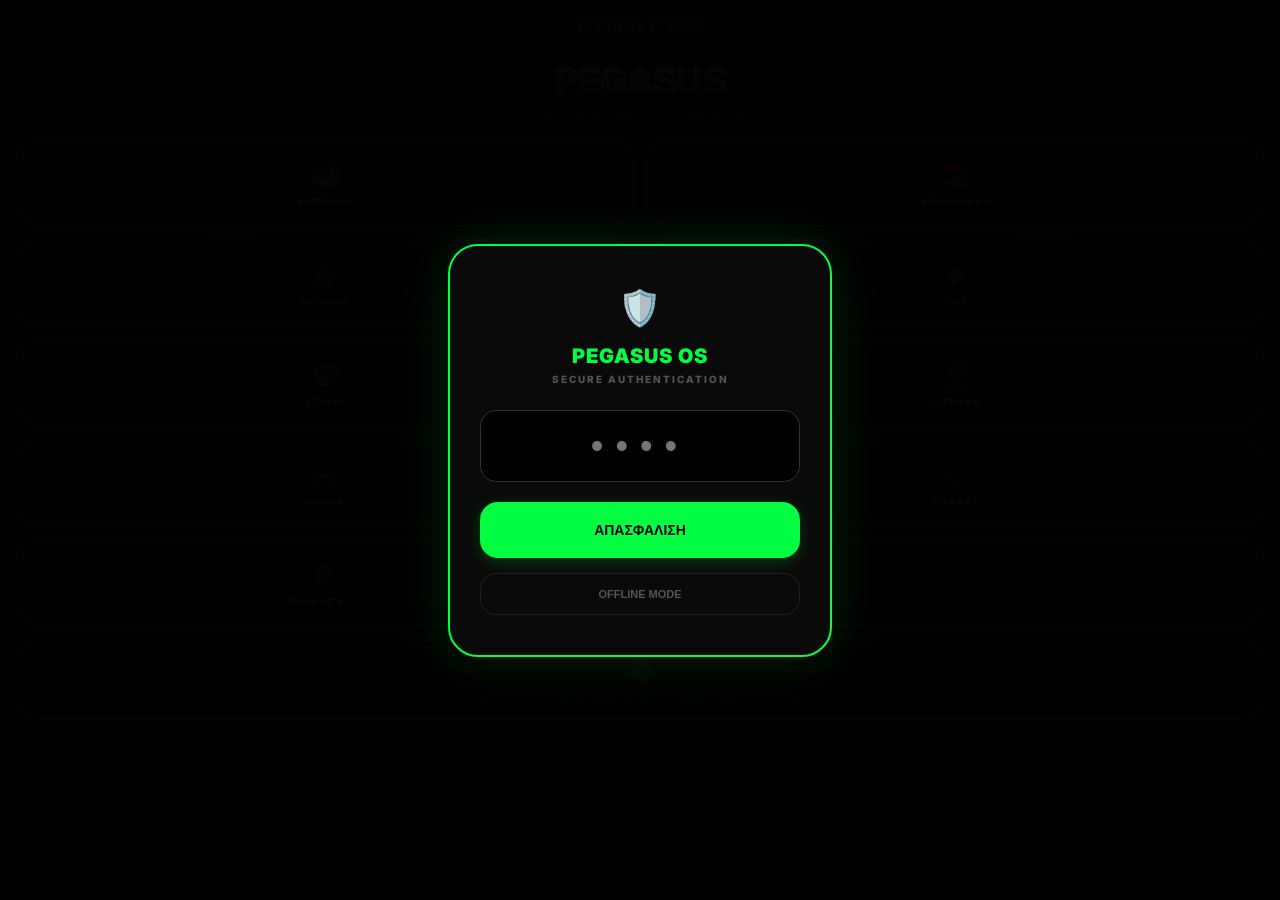
==== commit c838c292: "Update mobile.html" ====
--- a/mobile.html
+++ b/mobile.html
@@ -330,12 +330,13 @@
             <div id="mobileWeightAvg" style="font-size: 10px; color: var(--main); font-weight: 800;">M.O. Εβδομάδας: -- kg</div>
             <button class="primary-btn" onclick="window.PegasusWeight?.save(document.getElementById('mobileWeightInput').value)">ΕΝΗΜΕΡΩΣΗ</button>
         </div>
-        <div class="section-title">ΔΙΑΧΕΙΡΙΣΗ ΔΕΔΟΜΕΝΩΝ</div>
-        <button class="secondary-btn" style="margin-bottom: 10px; border-color: #4CAF50; color: #4CAF50;" onclick="exportData()">ΛΗΨΗ BACKUP</button>
-        <label class="secondary-btn" style="display:block; text-align: center; border-color: #2196F3; color: #2196F3;">
-            ΕΠΑΝΑΦΟΡΑ DATA
-            <input type="file" style="display:none;" onchange="importData(event)">
-        </label>
+<div class="section-title">ΔΙΑΧΕΙΡΙΣΗ ΔΕΔΟΜΕΝΩΝ</div>
+<button class="secondary-btn" style="margin-bottom: 10px; border-color: #4CAF50; color: #4CAF50;" onclick="exportData()">ΛΗΨΗ BACKUP</button>
+
+<label class="secondary-btn" style="display:block; text-align: center; border-color: #2196F3; color: #2196F3; cursor: pointer;">
+    ΕΠΑΝΑΦΟΡΑ DATA
+    <input type="file" id="importFile" style="display:none;" onchange="importData(event)" accept=".json">
+</label>
         <button class="primary-btn" style="background: #ff4444; color: #fff; margin-top: 40px;" onclick="hardResetSystem()">🚨 ΓΕΝΙΚΟ RESET ΣΥΣΤΗΜΑΤΟΣ</button>
     </div>
 
@@ -507,7 +508,6 @@
     }
 }
 
-function exportData() {
 // --- PEGASUS HIGH-INTEGRITY BACKUP SYSTEM ---
 function exportData() {
     const backup = {};
@@ -546,20 +546,17 @@
             const data = JSON.parse(event.target.result);
             
             if (confirm("🚨 ΠΡΟΣΟΧΗ: Τα τρέχοντα δεδομένα θα διαγραφούν και θα αντικατασταθούν από το Backup. Συνέχεια;")) {
-                // 1. Καθαρισμός τρέχουσας μνήμης (Full Wipe)
                 localStorage.clear();
-                
-                // 2. Εισαγωγή νέων δεδομένων
                 Object.keys(data).forEach(k => {
                     localStorage.setItem(k, data[k]);
                 });
 
-                alert("✅ Η επαναφορά ολοκληρώθηκε επιτυχώς. Το σύστημα θα κάνει επανεκκίνηση.");
+                alert("✅ Η επαναφορά ολοκληρώθηκε. Επανεκκίνηση...");
                 location.replace(location.pathname + '?v=' + Date.now());
             }
         } catch (err) {
             console.error("Restore Error:", err);
-            alert("❌ ΣΦΑΛΜΑ: Το αρχείο δεν είναι έγκυρο αρχείο Pegasus Backup.");
+            alert("❌ ΣΦΑΛΜΑ: Το αρχείο δεν είναι έγκυρο.");
         }
     };
     reader.readAsText(file);
@@ -571,10 +568,11 @@
         if (window.PegasusCloud) await window.PegasusCloud.unlock(pin); 
         
         setTimeout(() => {
-            refreshAllUI();
+            if (typeof refreshAllUI === "function") refreshAllUI();
         }, 1000);
     } else {
-        document.getElementById("pinModal").style.display="flex"; 
+        const modal = document.getElementById("pinModal");
+        if (modal) modal.style.display = "flex"; 
     }
 };
 </script>
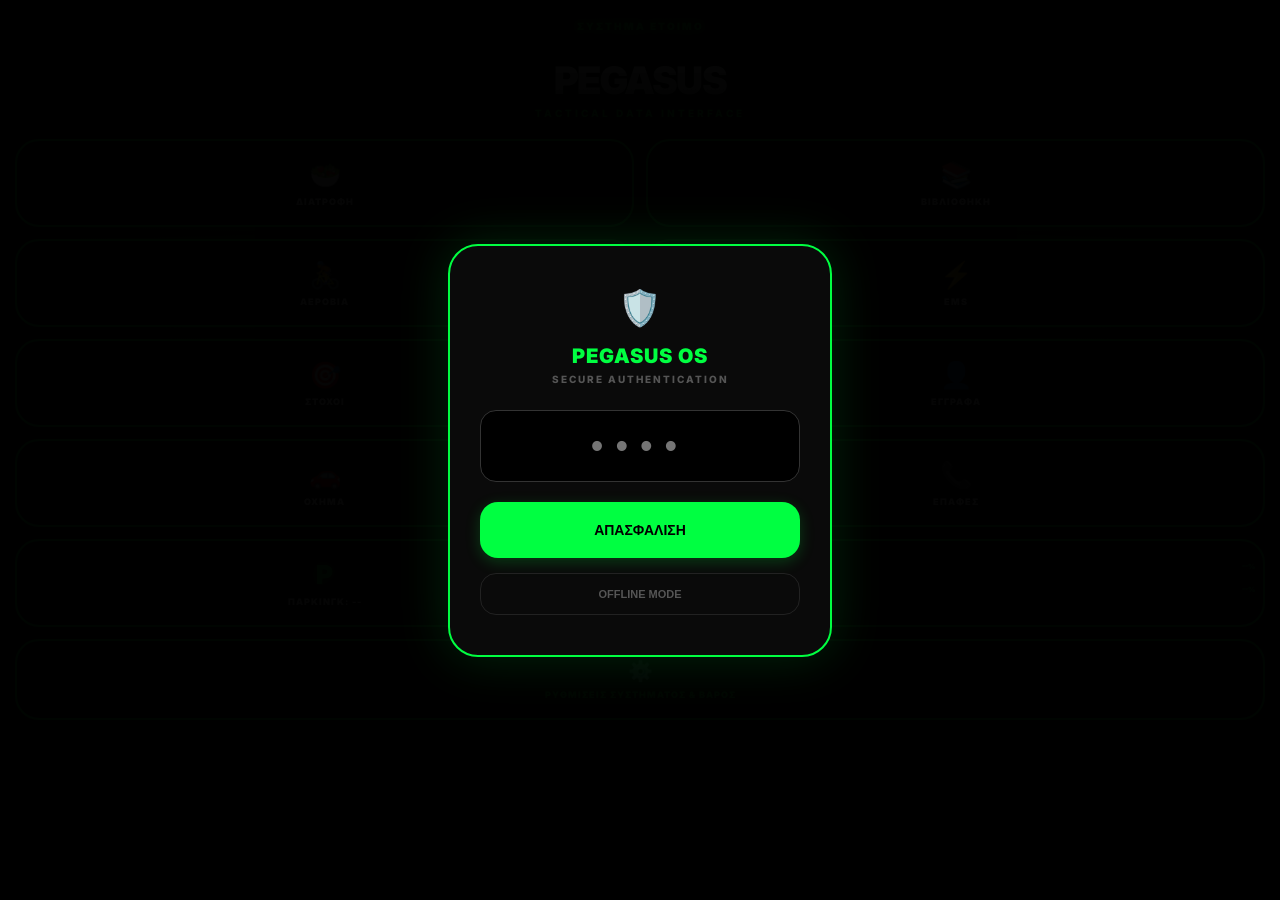
==== commit f6b2f4fe: "Update mobile.html" ====
--- a/mobile.html
+++ b/mobile.html
@@ -579,9 +579,10 @@
 
 
 <script src="manifest.js"></script>
-    <script src="cloudSync.js"></script>
+<script src="cloudSync.js"></script>
 <script src="data.js"></script>
 <script src="car-mobile.js"></script>
+<script src="metabolicEngine.js"></script>
 <script src="diet-mobile.js"></script>
 <script src="cardio-mobile.js"></script>
 <script src="ems-mobile.js"></script>
